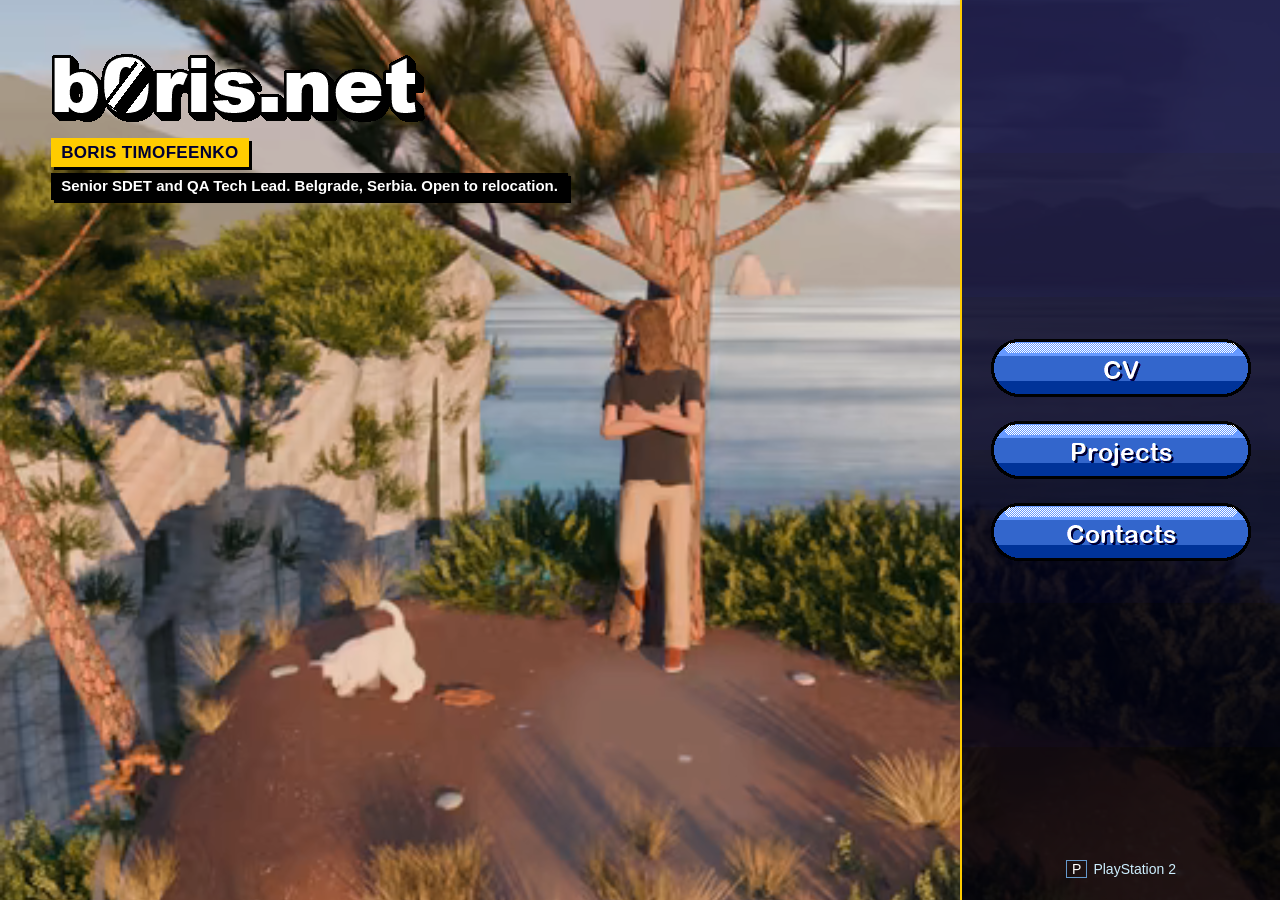
==== index.html @ f61918c9 "Deploy 11 November 2026 from 34ff4bf-dirty" ====
<!doctype html>
<html lang="en">
<head>
<meta charset="utf-8">
<meta name="viewport" content="width=device-width, initial-scale=1">
<meta name="robots" content="noindex">
<title>b0ris.net: Boris Timofeenko</title>
<link rel="stylesheet" href="v/disc/logo-zero.css?v=b31c1a55">
<style>
html, body { margin: 0; background: #000; -webkit-text-size-adjust: 100%; }
img { image-rendering: pixelated; }
/* The autorun of a game disc, gone full screen: the art behind everything, the buttons on a dark panel on the right */
.autorun { position: relative; height: 100vh; height: 100dvh; min-height: 520px; overflow: hidden; display: grid; grid-template-columns: minmax(0, 1fr) clamp(280px, 25vw, 360px); }
/* the scene: him by the pine over the sea, Tundra digging and running round him; a 24 s loop rendered in Blender,
   in two versions (the normal film and the PlayStation 2 one); the still is the first frame of the loop */
.art { grid-area: 1 / 1 / 2 / 3; overflow: hidden; background: #336 url(v/disc/scene/poster-desktop.jpg?v=3aff9dbf) 48% 60% / cover; }
.art.ps2 { background-image: url(v/disc/scene-ps2.jpg?v=75740175); }
.art video { display: block; width: 100%; height: 100%; object-fit: cover; object-position: 48% 60%; }
/* a background, not a player: no play button over it when the phone will not start it by itself */
.art video::-webkit-media-controls, .art video::-webkit-media-controls-start-playback-button,
.art video::-webkit-media-controls-overlay-play-button { display: none !important; -webkit-appearance: none; }
.head { position: absolute; left: clamp(16px, 4vw, 56px); top: clamp(16px, 6vh, 56px); right: calc(clamp(280px, 25vw, 360px) + 16px); }
.head h1 { margin: 0; line-height: 0; }
.head img { max-width: 100%; height: auto; }
/* the name and the job as two stickers on the art */
.who { margin: 16px 0 0; display: flex; flex-direction: column; align-items: flex-start; gap: 6px; }
.who span { padding: 4px 10px; font: bold 17px/1.25 Arial, Helvetica, sans-serif; box-shadow: 3px 3px 0 #000; }
.who .name { background: #FFCC00; color: #000033; text-transform: uppercase; letter-spacing: 0.02em; }
.who .job { background: #000; color: #FFFFFF; font-size: 15px; }


.panel { grid-area: 1 / 2 / 2 / 3; position: relative; box-sizing: border-box; display: flex; flex-direction: column; justify-content: center; padding: 0 clamp(16px, 2vw, 32px);
  border-left: 2px solid #FFCC00;
  background: linear-gradient(rgba(0,0,51,0.84) 0 17%, rgba(0,0,43,0.84) 17% 33%, rgba(0,0,34,0.84) 33% 50%, rgba(0,0,26,0.84) 50% 67%, rgba(0,0,17,0.84) 67% 83%, rgba(0,0,8,0.84) 83%); }
.btns { display: flex; flex-direction: column; align-items: center; gap: 24px; }
.btns a { display: block; width: 260px; max-width: 100%; aspect-ratio: 260 / 58; background-repeat: no-repeat; background-size: 100% 200%; background-position: 0 0; font-size: 0; color: transparent; image-rendering: pixelated; }
.btns a:hover, .btns a:focus { background-position: 0 100%; outline: none; }
/* which film plays: a switch at the foot of the panel, P on the keyboard */
.mode { position: absolute; left: 0; right: 0; bottom: 18px; margin: 0 auto; width: max-content; cursor: pointer; background: none; border: 0; padding: 4px 6px;
  color: #CCEEFF; font: 14px/1.3 "Arial Rounded MT Bold", "Arial Black", Arial, Helvetica, sans-serif; }
.mode kbd { font: inherit; color: #FFFFFF; border: 1px solid #6699CC; padding: 0 5px; margin-right: 6px; }
.mode:hover, .mode:focus-visible { color: #FFFF66; outline: none; }
.mode[aria-pressed="true"] { color: #FFCC00; }
.mode[aria-pressed="true"] kbd { border-color: #FFCC00; }


/* phones: the art on top, the panel under it */
@media (max-width: 700px) {
  .autorun { grid-template-columns: minmax(0, 1fr); grid-template-rows: minmax(0, 1fr) auto; min-height: 560px; }
  .art { grid-area: 1 / 1 / 3 / 2; background-image: url(v/disc/scene/poster-mobile.jpg?v=aa169ae4); background-position: 50% 0; }
  .art video { object-position: 50% 50%; }
  .head { right: 16px; top: 44px; }
  .who span { font-size: 15px; } .who .job { font-size: 14px; }
  .panel { grid-area: 2 / 1 / 3 / 2; border-left: 0; border-top: 2px solid #FFCC00; padding: 22px 16px 22px; }
  .btns { gap: 16px; }
  .mode { position: static; margin-top: 14px; }
  .mode kbd { display: none; }
}
</style>
</head>
<body>
<main class="autorun" data-autorun>
<div class="art" role="img" aria-label="Me by a pine over the sea in Montenegro, and my dog Tundra digging and running round me">
<video data-scene="v/disc/scene/" data-ps2="v/disc/scene-ps2.mp4" autoplay muted playsinline preload="auto"
 disablepictureinpicture></video>
</div>
<header class="head">
<h1>
<span class="zl"><img class="zl-letters" src="v/disc/logo-zero.gif?v=affc822a" width="374" height="68" alt="b0ris.net"><img class="zl-slash" src="v/disc/logo-zero-slash.gif?v=807dd9f9" width="49" height="55" alt="" style="left:14.44%;top:10.29%;width:13.10%"></span>

</h1>
<p class="who"><span class="name">Boris Timofeenko</span><span class="job">Senior SDET and QA Tech Lead. Belgrade, Serbia. Open to relocation.</span></p>
</header>
<nav class="panel" aria-label="Main menu">
<div class="btns">
<a href="cv/" style="background-image:url(v/disc/btn-cv.gif?v=357d77e4)">CV</a>
<a href="projects/" style="background-image:url(v/disc/btn-projects.gif?v=941c9dde)">Projects</a>
<a href="contacts/" style="background-image:url(v/disc/btn-contacts.gif?v=6f800eae)">Contacts</a>
</div>
<button class="mode" type="button" data-mode aria-pressed="false"><kbd>P</kbd>PlayStation 2</button>
</nav>
</main>
<script src="v/disc/scene-player.js?v=945a7c5a"></script>
<script src="v/disc/disc.js?v=f1e65d8b"></script>
</body>
</html>
---- v/disc/logo-zero.css ----
/* The disc logo, typed at 10 characters a second, then the slash strikes the zero, from the bottom up; again under the pointer */
.zl { position: relative; display: inline-block; line-height: 0; max-width: 100%; }
.zl img { max-width: 100%; height: auto; }
.zl-letters { animation: zl-type 1.0s step-end both; }
.zl-slash { position: absolute; animation: zl-strike 0.12s linear 1.25s both; }
.zl:hover .zl-slash { animation: zl-strike-again 0.12s linear both; }
@keyframes zl-type { 0% { clip-path: inset(0 100% 0 0); } 10.0% { clip-path: inset(0 86.10% 0 0); } 20.0% { clip-path: inset(0 72.46% 0 0); } 30.0% { clip-path: inset(0 63.37% 0 0); } 40.0% { clip-path: inset(0 56.68% 0 0); } 50.0% { clip-path: inset(0 44.39% 0 0); } 60.0% { clip-path: inset(0 37.70% 0 0); } 70.0% { clip-path: inset(0 24.06% 0 0); } 80.0% { clip-path: inset(0 10.43% 0 0); } 90.0% { clip-path: inset(0 0.00% 0 0); } 100% { clip-path: inset(0 0 0 0); } }
@keyframes zl-strike { from { clip-path: inset(100% 100% 0 0); } to { clip-path: inset(0 0 0 0); } }
@keyframes zl-strike-again { from { clip-path: inset(100% 100% 0 0); } to { clip-path: inset(0 0 0 0); } }
@media (prefers-reduced-motion: reduce) { .zl-letters, .zl-slash, .zl:hover .zl-slash { animation: none; } }
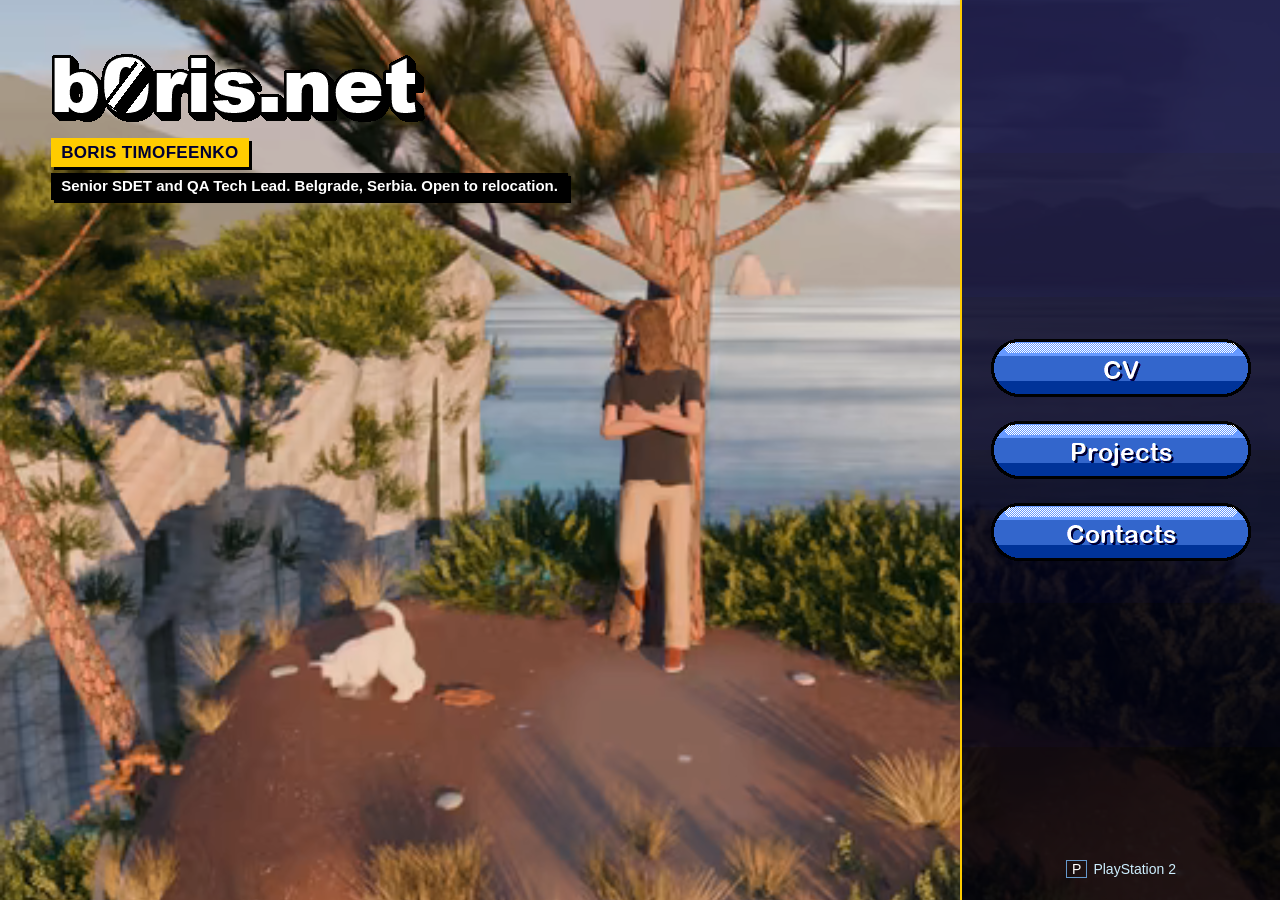
==== commit a7a3114b: "Deploy 11 November 2026 from b8192d0-dirty" ====
--- a/index.html
+++ b/index.html
@@ -80,7 +80,7 @@
 <button class="mode" type="button" data-mode aria-pressed="false"><kbd>P</kbd>PlayStation 2</button>
 </nav>
 </main>
-<script src="v/disc/scene-player.js?v=945a7c5a"></script>
+<script src="v/disc/scene-player.js?v=2fcbd4cb"></script>
 <script src="v/disc/disc.js?v=f1e65d8b"></script>
 </body>
 </html>
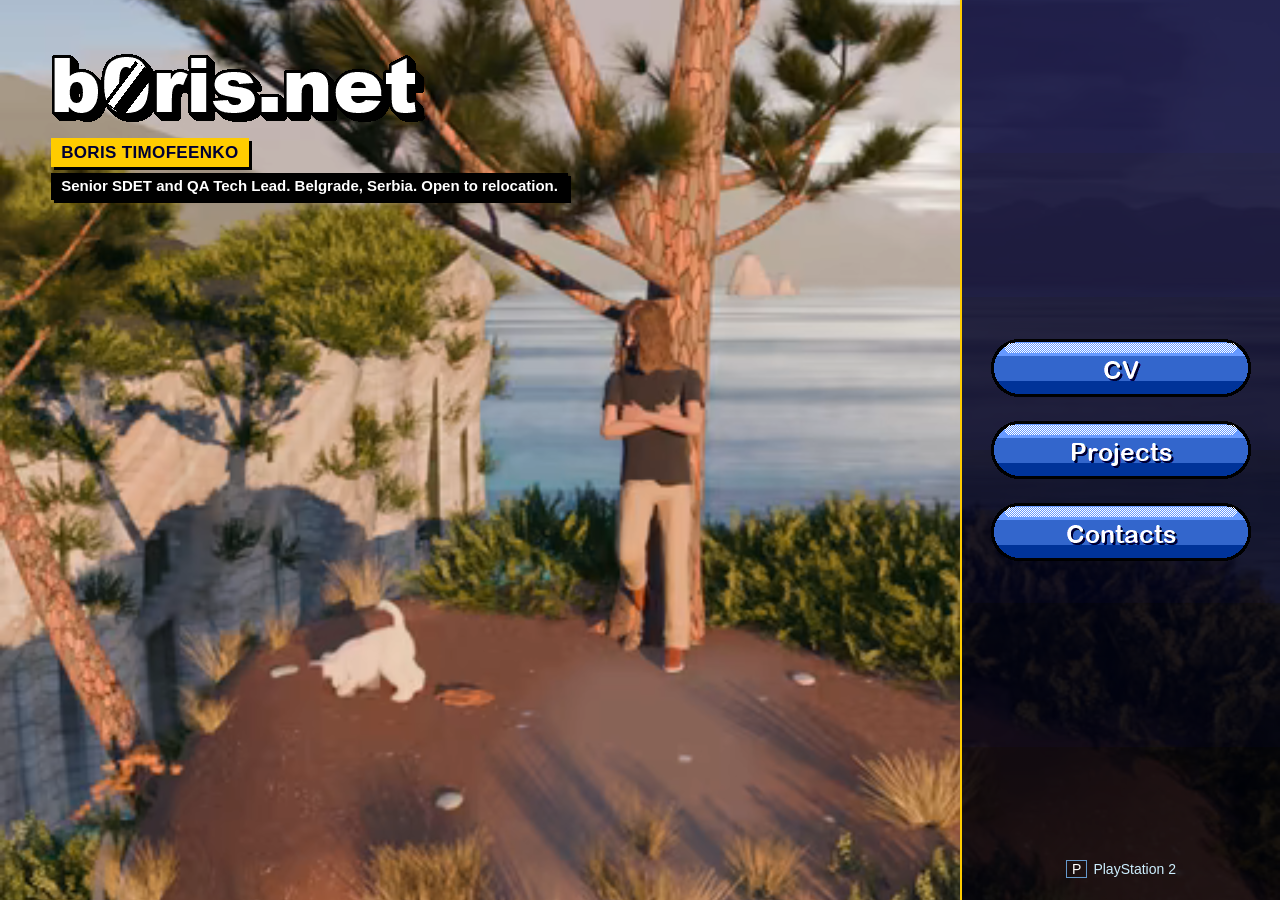
==== commit 1e8b5b2a: "Deploy 11 November 2026 from b8192d0-dirty" ====
--- a/index.html
+++ b/index.html
@@ -49,7 +49,10 @@
   .autorun { grid-template-columns: minmax(0, 1fr); grid-template-rows: minmax(0, 1fr) auto; min-height: 560px; }
   .art { grid-area: 1 / 1 / 3 / 2; background-image: url(v/disc/scene/poster-mobile.jpg?v=aa169ae4); background-position: 50% 0; }
   .art video { object-position: 50% 50%; }
-  .head { right: 16px; top: 44px; }
+  /* the logo stays on top; the name and the job go down to the bottom of the film, off his face. The header takes the
+     film's grid row as its box (an absolute box in a grid can), so its bottom is the panel's top whatever the phone */
+  .head { grid-area: 1 / 1 / 2 / 2; left: 16px; right: 16px; top: 44px; bottom: 14px; display: flex; flex-direction: column; }
+  .who { margin-top: auto; }
   .who span { font-size: 15px; } .who .job { font-size: 14px; }
   .panel { grid-area: 2 / 1 / 3 / 2; border-left: 0; border-top: 2px solid #FFCC00; padding: 22px 16px 22px; }
   .btns { gap: 16px; }
@@ -80,7 +83,7 @@
 <button class="mode" type="button" data-mode aria-pressed="false"><kbd>P</kbd>PlayStation 2</button>
 </nav>
 </main>
-<script src="v/disc/scene-player.js?v=2fcbd4cb"></script>
+<script src="v/disc/scene-player.js?v=2675e065"></script>
 <script src="v/disc/disc.js?v=f1e65d8b"></script>
 </body>
 </html>
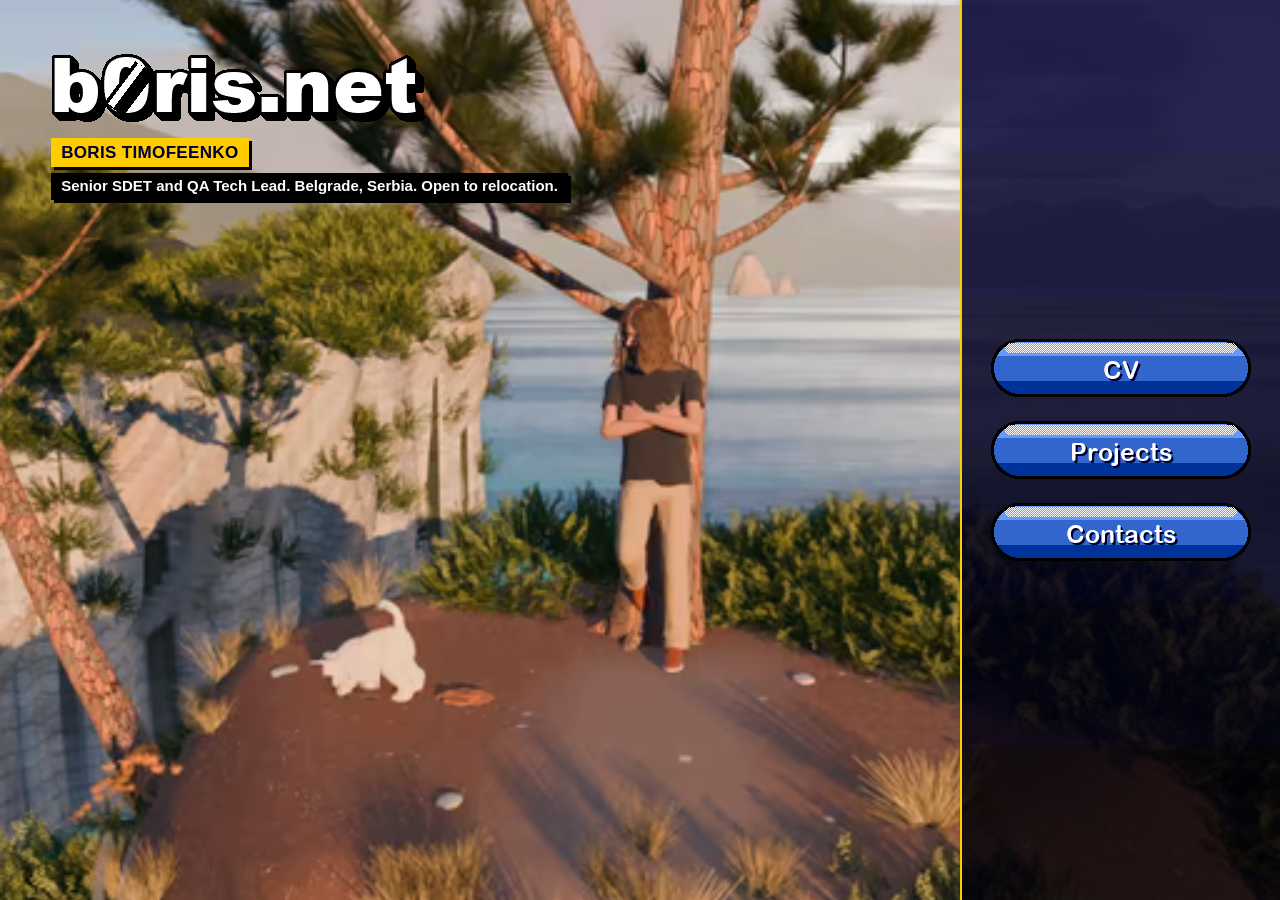
==== commit 56a1838b: "Deploy 11 November 2026 from b8192d0-dirty" ====
--- a/index.html
+++ b/index.html
@@ -14,7 +14,6 @@
 /* the scene: him by the pine over the sea, Tundra digging and running round him; a 24 s loop rendered in Blender,
    in two versions (the normal film and the PlayStation 2 one); the still is the first frame of the loop */
 .art { grid-area: 1 / 1 / 2 / 3; overflow: hidden; background: #336 url(v/disc/scene/poster-desktop.jpg?v=3aff9dbf) 48% 60% / cover; }
-.art.ps2 { background-image: url(v/disc/scene-ps2.jpg?v=75740175); }
 .art video { display: block; width: 100%; height: 100%; object-fit: cover; object-position: 48% 60%; }
 /* a background, not a player: no play button over it when the phone will not start it by itself */
 .art video::-webkit-media-controls, .art video::-webkit-media-controls-start-playback-button,
@@ -35,13 +34,6 @@
 .btns { display: flex; flex-direction: column; align-items: center; gap: 24px; }
 .btns a { display: block; width: 260px; max-width: 100%; aspect-ratio: 260 / 58; background-repeat: no-repeat; background-size: 100% 200%; background-position: 0 0; font-size: 0; color: transparent; image-rendering: pixelated; }
 .btns a:hover, .btns a:focus { background-position: 0 100%; outline: none; }
-/* which film plays: a switch at the foot of the panel, P on the keyboard */
-.mode { position: absolute; left: 0; right: 0; bottom: 18px; margin: 0 auto; width: max-content; cursor: pointer; background: none; border: 0; padding: 4px 6px;
-  color: #CCEEFF; font: 14px/1.3 "Arial Rounded MT Bold", "Arial Black", Arial, Helvetica, sans-serif; }
-.mode kbd { font: inherit; color: #FFFFFF; border: 1px solid #6699CC; padding: 0 5px; margin-right: 6px; }
-.mode:hover, .mode:focus-visible { color: #FFFF66; outline: none; }
-.mode[aria-pressed="true"] { color: #FFCC00; }
-.mode[aria-pressed="true"] kbd { border-color: #FFCC00; }
 
 
 /* phones: the art on top, the panel under it */
@@ -52,19 +44,20 @@
   /* the logo stays on top; the name and the job go down to the bottom of the film, off his face. The header takes the
      film's grid row as its box (an absolute box in a grid can), so its bottom is the panel's top whatever the phone */
   .head { grid-area: 1 / 1 / 2 / 2; left: 16px; right: 16px; top: 44px; bottom: 14px; display: flex; flex-direction: column; }
-  .who { margin-top: auto; }
-  .who span { font-size: 15px; } .who .job { font-size: 14px; }
-  .panel { grid-area: 2 / 1 / 3 / 2; border-left: 0; border-top: 2px solid #FFCC00; padding: 22px 16px 22px; }
-  .btns { gap: 16px; }
-  .mode { position: static; margin-top: 14px; }
-  .mode kbd { display: none; }
+  .who { margin-top: auto; align-items: flex-end; text-align: right; }  /* to the right: Tundra digs on the left */
+  .who .job { max-width: 75%; }
+  .who span { font-size: 13px; } .who .job { font-size: 12px; }
+  /* a low panel, so the film (and Tundra digging at its bottom left) gets the most of the screen */
+  .panel { grid-area: 2 / 1 / 3 / 2; border-left: 0; border-top: 2px solid #FFCC00; padding: 10px 16px 12px; }
+  .btns { gap: 8px; }
+  .btns a { width: 180px; }
 }
 </style>
 </head>
 <body>
 <main class="autorun" data-autorun>
 <div class="art" role="img" aria-label="Me by a pine over the sea in Montenegro, and my dog Tundra digging and running round me">
-<video data-scene="v/disc/scene/" data-ps2="v/disc/scene-ps2.mp4" autoplay muted playsinline preload="auto"
+<video data-scene="v/disc/scene/" autoplay muted playsinline preload="auto"
  disablepictureinpicture></video>
 </div>
 <header class="head">
@@ -80,10 +73,9 @@
 <a href="projects/" style="background-image:url(v/disc/btn-projects.gif?v=941c9dde)">Projects</a>
 <a href="contacts/" style="background-image:url(v/disc/btn-contacts.gif?v=6f800eae)">Contacts</a>
 </div>
-<button class="mode" type="button" data-mode aria-pressed="false"><kbd>P</kbd>PlayStation 2</button>
 </nav>
 </main>
-<script src="v/disc/scene-player.js?v=2675e065"></script>
-<script src="v/disc/disc.js?v=f1e65d8b"></script>
+<script src="v/disc/scene-player.js?v=ebe1a399"></script>
+<script src="v/disc/disc.js?v=1e49873c"></script>
 </body>
 </html>
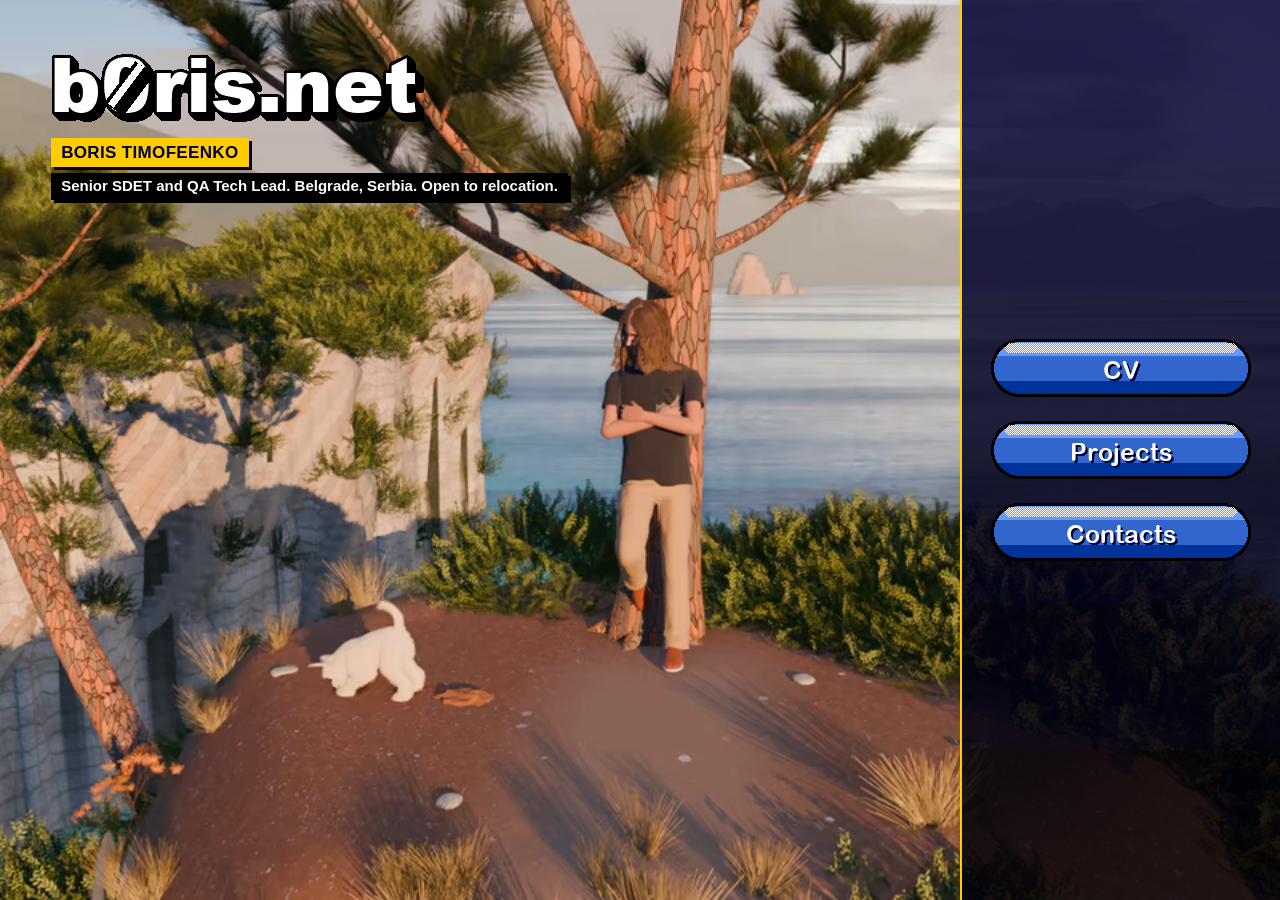
==== commit f9d713ec: "Deploy 12 November 2026 from 685d9f3-dirty" ====
--- a/index.html
+++ b/index.html
@@ -75,7 +75,7 @@
 </div>
 </nav>
 </main>
-<script src="v/disc/scene-player.js?v=ebe1a399"></script>
+<script src="v/disc/scene-player.js?v=c58a98f6"></script>
 <script src="v/disc/disc.js?v=1e49873c"></script>
 </body>
 </html>
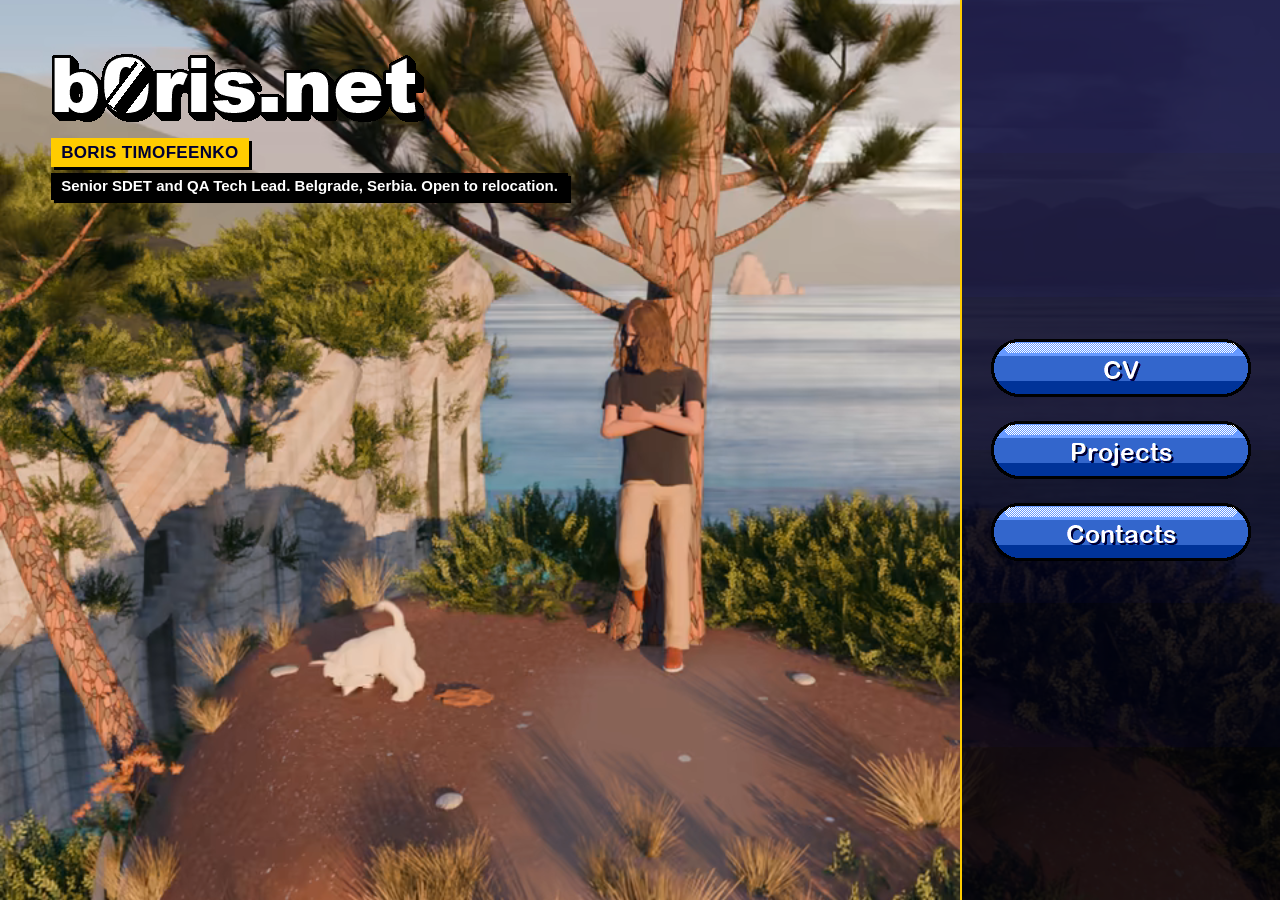
==== commit 659aaf61: "Deploy 13 November 2026 from ff0a769-dirty" ====
--- a/index.html
+++ b/index.html
@@ -5,7 +5,7 @@
 <meta name="viewport" content="width=device-width, initial-scale=1">
 <meta name="robots" content="noindex">
 <title>b0ris.net: Boris Timofeenko</title>
-<link rel="stylesheet" href="v/disc/logo-zero.css?v=b31c1a55">
+<link rel="stylesheet" href="v/disc/logo-zero.css?v=f6f0f025">
 <style>
 html, body { margin: 0; background: #000; -webkit-text-size-adjust: 100%; }
 img { image-rendering: pixelated; }
@@ -76,6 +76,6 @@
 </nav>
 </main>
 <script src="v/disc/scene-player.js?v=c58a98f6"></script>
-<script src="v/disc/disc.js?v=1e49873c"></script>
+<script src="v/disc/disc.js?v=6a7d03bd"></script>
 </body>
 </html>
--- a/v/disc/logo-zero.css
+++ b/v/disc/logo-zero.css
@@ -7,4 +7,3 @@
 @keyframes zl-type { 0% { clip-path: inset(0 100% 0 0); } 10.0% { clip-path: inset(0 86.10% 0 0); } 20.0% { clip-path: inset(0 72.46% 0 0); } 30.0% { clip-path: inset(0 63.37% 0 0); } 40.0% { clip-path: inset(0 56.68% 0 0); } 50.0% { clip-path: inset(0 44.39% 0 0); } 60.0% { clip-path: inset(0 37.70% 0 0); } 70.0% { clip-path: inset(0 24.06% 0 0); } 80.0% { clip-path: inset(0 10.43% 0 0); } 90.0% { clip-path: inset(0 0.00% 0 0); } 100% { clip-path: inset(0 0 0 0); } }
 @keyframes zl-strike { from { clip-path: inset(100% 100% 0 0); } to { clip-path: inset(0 0 0 0); } }
 @keyframes zl-strike-again { from { clip-path: inset(100% 100% 0 0); } to { clip-path: inset(0 0 0 0); } }
-@media (prefers-reduced-motion: reduce) { .zl-letters, .zl-slash, .zl:hover .zl-slash { animation: none; } }
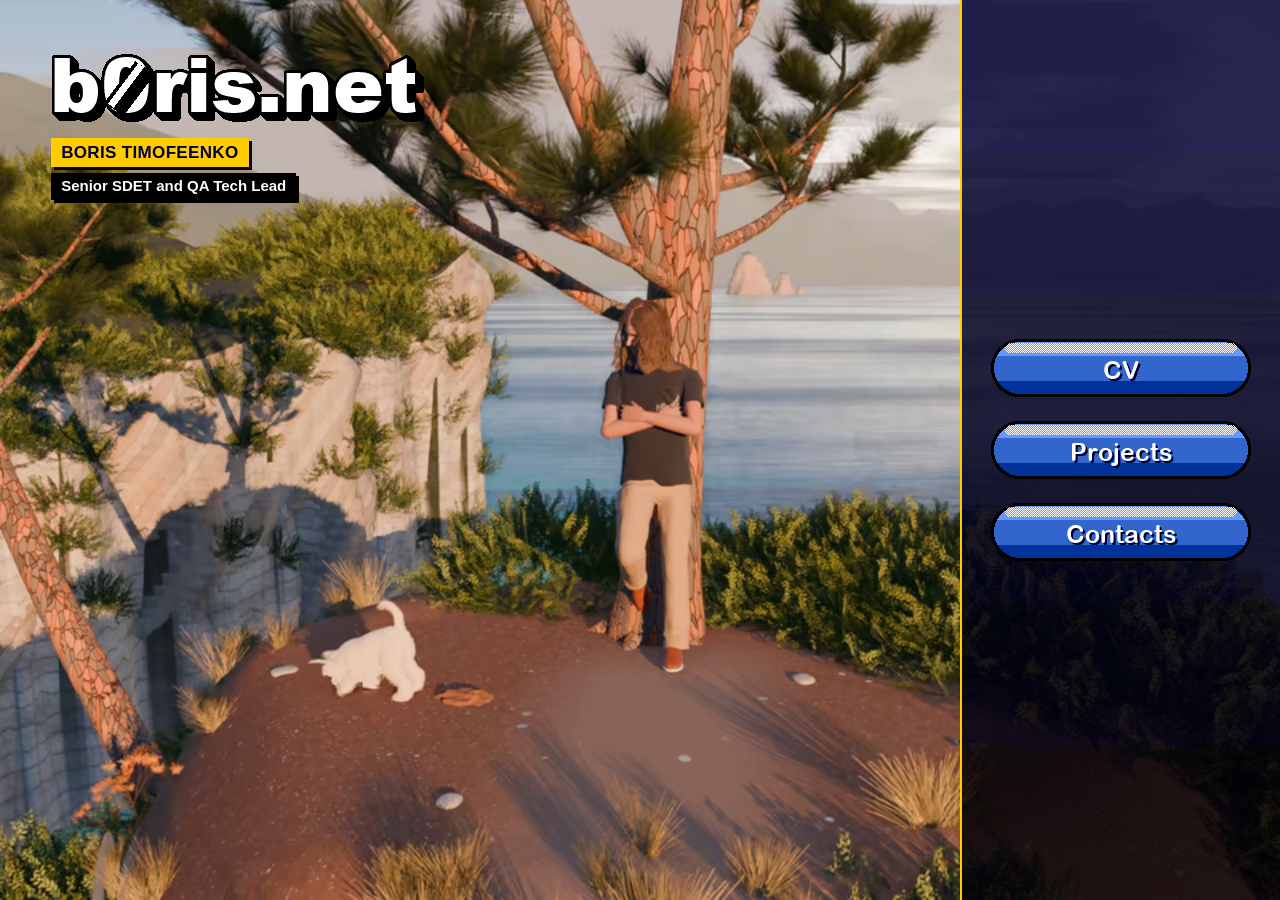
==== commit 96087e89: "Deploy 14 November 2026 from 4c3b993-dirty" ====
--- a/index.html
+++ b/index.html
@@ -65,7 +65,7 @@
 <span class="zl"><img class="zl-letters" src="v/disc/logo-zero.gif?v=affc822a" width="374" height="68" alt="b0ris.net"><img class="zl-slash" src="v/disc/logo-zero-slash.gif?v=807dd9f9" width="49" height="55" alt="" style="left:14.44%;top:10.29%;width:13.10%"></span>
 
 </h1>
-<p class="who"><span class="name">Boris Timofeenko</span><span class="job">Senior SDET and QA Tech Lead. Belgrade, Serbia. Open to relocation.</span></p>
+<p class="who"><span class="name">Boris Timofeenko</span><span class="job">Senior SDET and QA Tech Lead</span></p>
 </header>
 <nav class="panel" aria-label="Main menu">
 <div class="btns">
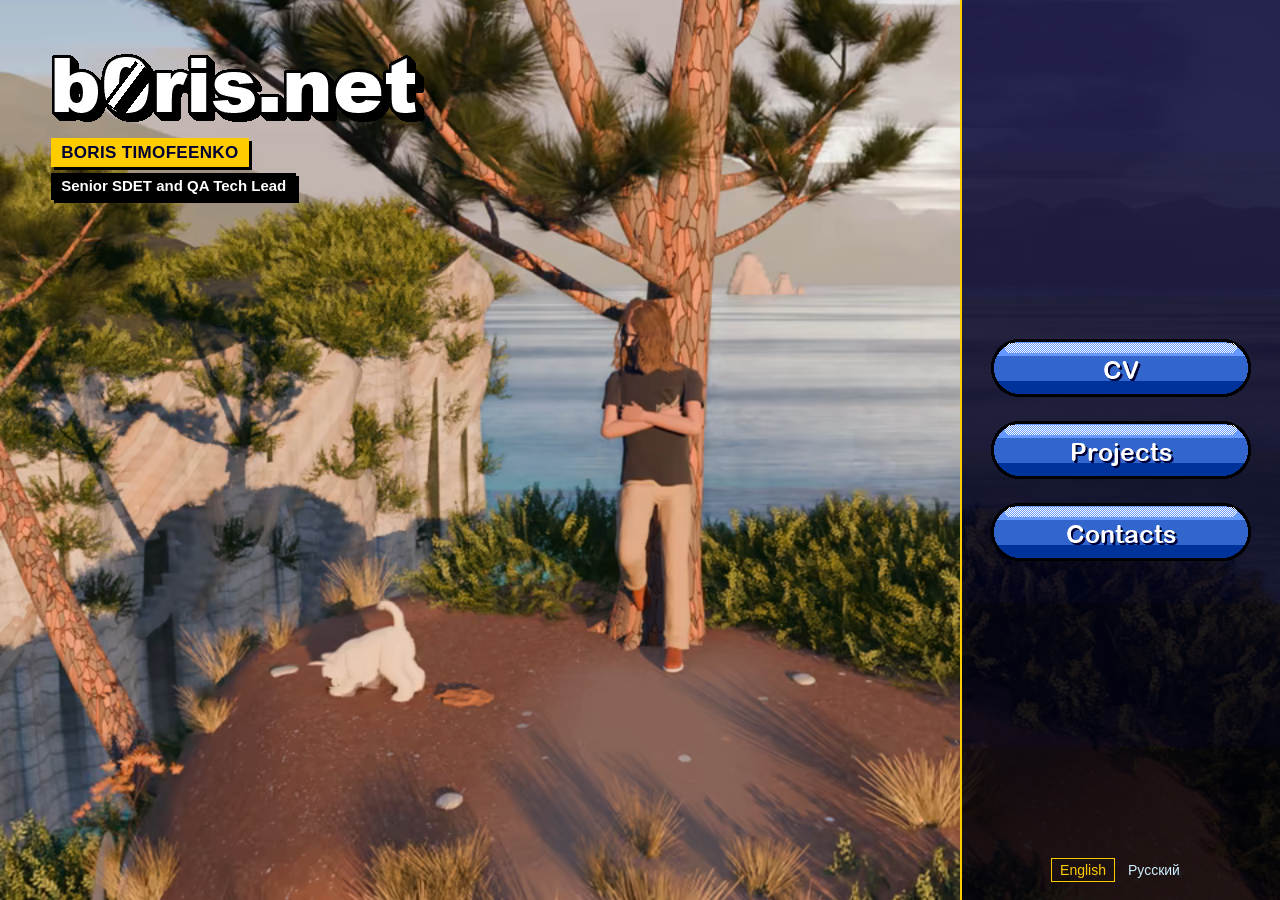
==== commit 41f25894: "Deploy 15 November 2026 from e592ac7-dirty" ====
--- a/index.html
+++ b/index.html
@@ -34,6 +34,12 @@
 .btns { display: flex; flex-direction: column; align-items: center; gap: 24px; }
 .btns a { display: block; width: 260px; max-width: 100%; aspect-ratio: 260 / 58; background-repeat: no-repeat; background-size: 100% 200%; background-position: 0 0; font-size: 0; color: transparent; image-rendering: pixelated; }
 .btns a:hover, .btns a:focus { background-position: 0 100%; outline: none; }
+/* the language: two words at the foot of the panel, the current one boxed in yellow; no flags */
+.lang { position: absolute; right: 0; bottom: 18px; width: clamp(280px, 25vw, 360px); margin: 0; display: flex; justify-content: center; gap: 4px;
+  font: 14px/1.3 "Arial Rounded MT Bold", "Arial Black", Arial, Helvetica, sans-serif; }
+.lang a, .lang span { padding: 2px 8px; border: 1px solid transparent; color: #CCEEFF; text-decoration: none; }
+.lang a:hover, .lang a:focus-visible { color: #FFFF66; border-color: #6699CC; outline: none; }
+.lang [aria-current] { color: #FFCC00; border-color: #FFCC00; }
 
 
 /* phones: the art on top, the panel under it */
@@ -51,6 +57,8 @@
   .panel { grid-area: 2 / 1 / 3 / 2; border-left: 0; border-top: 2px solid #FFCC00; padding: 10px 16px 12px; }
   .btns { gap: 8px; }
   .btns a { width: 180px; }
+  /* on a phone the panel has no room: the language goes to the top right corner of the film */
+  .lang { top: 10px; bottom: auto; right: 10px; width: auto; font-size: 13px; background: rgba(0,0,51,0.7); }
 }
 </style>
 </head>
@@ -74,6 +82,7 @@
 <a href="contacts/" style="background-image:url(v/disc/btn-contacts.gif?v=6f800eae)">Contacts</a>
 </div>
 </nav>
+<p class="lang" aria-label="Language"><span aria-current="true">English</span><a href="ru/" hreflang="ru" lang="ru">Русский</a></p>
 </main>
 <script src="v/disc/scene-player.js?v=c58a98f6"></script>
 <script src="v/disc/disc.js?v=6a7d03bd"></script>
